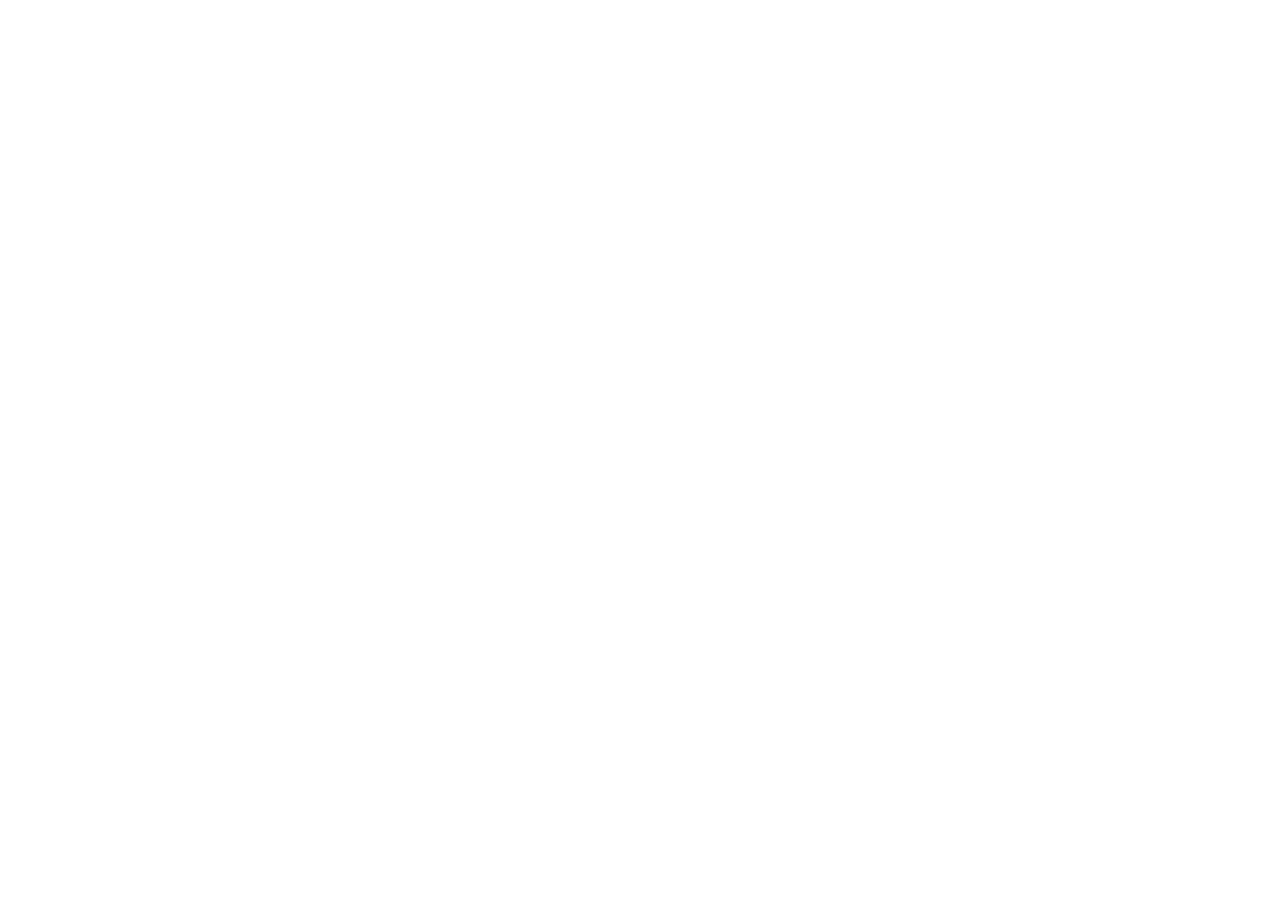
==== index.html @ 3d7b1da3 "add: Initial commit" ====
<!DOCTYPE html>
<html lang="en">
  <head>
    <meta charset="UTF-8" />
    <meta name="viewport" content="width=device-width, initial-scale=1.0" />
    <link rel="stylesheet" href="styles.css" />
    <title>Quiz App</title>
  </head>
  <body></body>
</html>
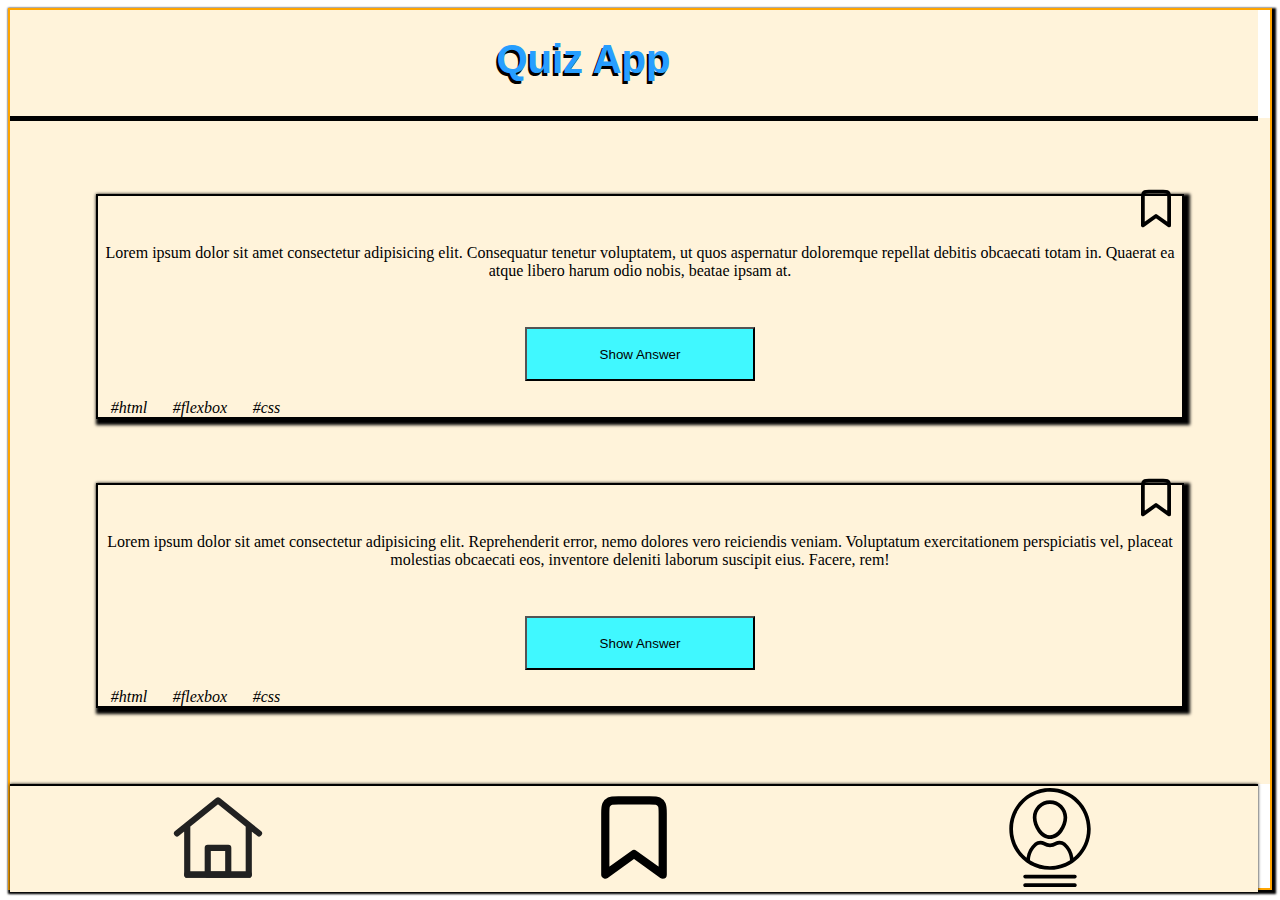
==== commit 3da32fd5: "add: home page index.html file and styles.css file styled" ====
--- a/index.html
+++ b/index.html
@@ -4,7 +4,67 @@
     <meta charset="UTF-8" />
     <meta name="viewport" content="width=device-width, initial-scale=1.0" />
     <link rel="stylesheet" href="styles.css" />
+    <link
+      rel="stylesheet"
+      href="https://cdnjs.cloudflare.com/ajax/libs/font-awesome/4.7.0/css/font-awesome.min.css"
+    />
     <title>Quiz App</title>
   </head>
-  <body></body>
+  <body>
+    <header>
+      <h1>Quiz App</h1>
+    </header>
+    <main>
+      <section class="question-card">
+        <img
+          class="bookmrk"
+          src="./components/bookmark-svgrepo-com.svg"
+          alt="bookmark"
+        />
+        <p>
+          Lorem ipsum dolor sit amet consectetur adipisicing elit. Consequatur
+          tenetur voluptatem, ut quos aspernatur doloremque repellat debitis
+          obcaecati totam in. Quaerat ea atque libero harum odio nobis, beatae
+          ipsam at.
+        </p>
+        <button>Show Answer</button>
+        <span><i>#html</i><i>#flexbox</i><i>#css</i></span>
+      </section>
+      <section>
+        <img
+          class="bookmrk"
+          src="./components/bookmark-svgrepo-com.svg"
+          alt="bookmark"
+        />
+        <p>
+          Lorem ipsum dolor sit amet consectetur adipisicing elit. Reprehenderit
+          error, nemo dolores vero reiciendis veniam. Voluptatum exercitationem
+          perspiciatis vel, placeat molestias obcaecati eos, inventore deleniti
+          laborum suscipit eius. Facere, rem!
+        </p>
+        <button>Show Answer</button>
+        <span><i>#html</i><i>#flexbox</i><i>#css</i></span>
+      </section>
+    </main>
+    <nav>
+      <a href="./index.html"
+        ><img
+          class="nav-img"
+          src="./components/homepage-svgrepo-com.svg"
+          alt="homepage"
+      /></a>
+      <a href="./bookmarks.html"
+        ><img
+          class="nav-img"
+          src="./components/bookmark-svgrepo-com.svg"
+          alt="bookmark"
+      /></a>
+      <a href="./profile.html"
+        ><img
+          class="nav-img"
+          src="./components/profile-svgrepo-com.svg"
+          alt="profile"
+      /></a>
+    </nav>
+  </body>
 </html>
--- a/styles.css
+++ b/styles.css
@@ -0,0 +1,123 @@
+* {
+  box-sizing: border-box;
+}
+body {
+  height: 98vh;
+  border: 2px solid black;
+  box-shadow: 2px 2px 2px 2px black;
+  border-color: orange;
+}
+header {
+  width: 97.5vw;
+  height: 12vh;
+  border-bottom: 2px solid black;
+  box-shadow: 0 3px black;
+  position: relative;
+  background-color: #fff3da;
+}
+
+h1 {
+  font-size: 2.5rem;
+  font-family: Verdana, Geneva, Tahoma, sans-serif;
+  font-weight: 900;
+  margin-left: 38vw;
+  position: absolute;
+  text-shadow: -2px 3px black;
+  color: #279eff;
+}
+main {
+  /* margin-top: -5vh; */
+  background-color: #fff3da;
+  /* background-color: #fff3da; */
+  height: 74vh;
+  /* width: 80vw; */
+  display: flex;
+  flex-direction: column;
+  gap: 5vw;
+  justify-content: center;
+  align-items: center;
+}
+
+section {
+  display: flex;
+  width: 85vw;
+  height: 25vh;
+  position: relative;
+  border: 2px solid black;
+  box-shadow: 3px 3px 3px 3px black;
+  flex-direction: column;
+  align-items: center;
+  position: relative;
+  background-color: #fff3da;
+}
+
+p {
+  margin: auto;
+  text-align: center;
+}
+
+button {
+  margin-bottom: 2vh;
+  width: 18vw;
+  height: 6vh;
+  background-color: #40f8ff;
+  box-shadow: 3px 3px blur black;
+}
+
+span {
+  align-self: flex-start;
+  margin-bottom: 0;
+  justify-self: flex-end;
+}
+
+i {
+  margin: 1vw;
+}
+
+.bookmrk {
+  margin-top: -1.1vh;
+  margin-right: -0.5vw;
+  width: 5vw;
+  height: 5vh;
+  position: absolute;
+  top: 0;
+  right: 0;
+}
+
+nav {
+  width: 97.5vw;
+  height: 12vh;
+  /* margin-top: 12vh; */
+  border-top: 2px solid black;
+  box-shadow: 0 0 3px black;
+  display: flex;
+  justify-content: space-around;
+  align-items: center;
+  background-color: #fff3da;
+  /* background-color: #279eff; */
+}
+
+.nav-img {
+  width: 11vw;
+  height: 11vh;
+  /* background-color: #40f8ff; */
+  /* background-color: #279eff; */
+}
+
+a:visited {
+  color: pink;
+  background-color: transparent;
+  text-decoration: none;
+}
+
+a:hover {
+  color: red;
+  background-color: transparent;
+  text-decoration: underline;
+}
+
+a:active {
+  color: yellow;
+  background-color: black;
+  text-decoration: underline;
+}
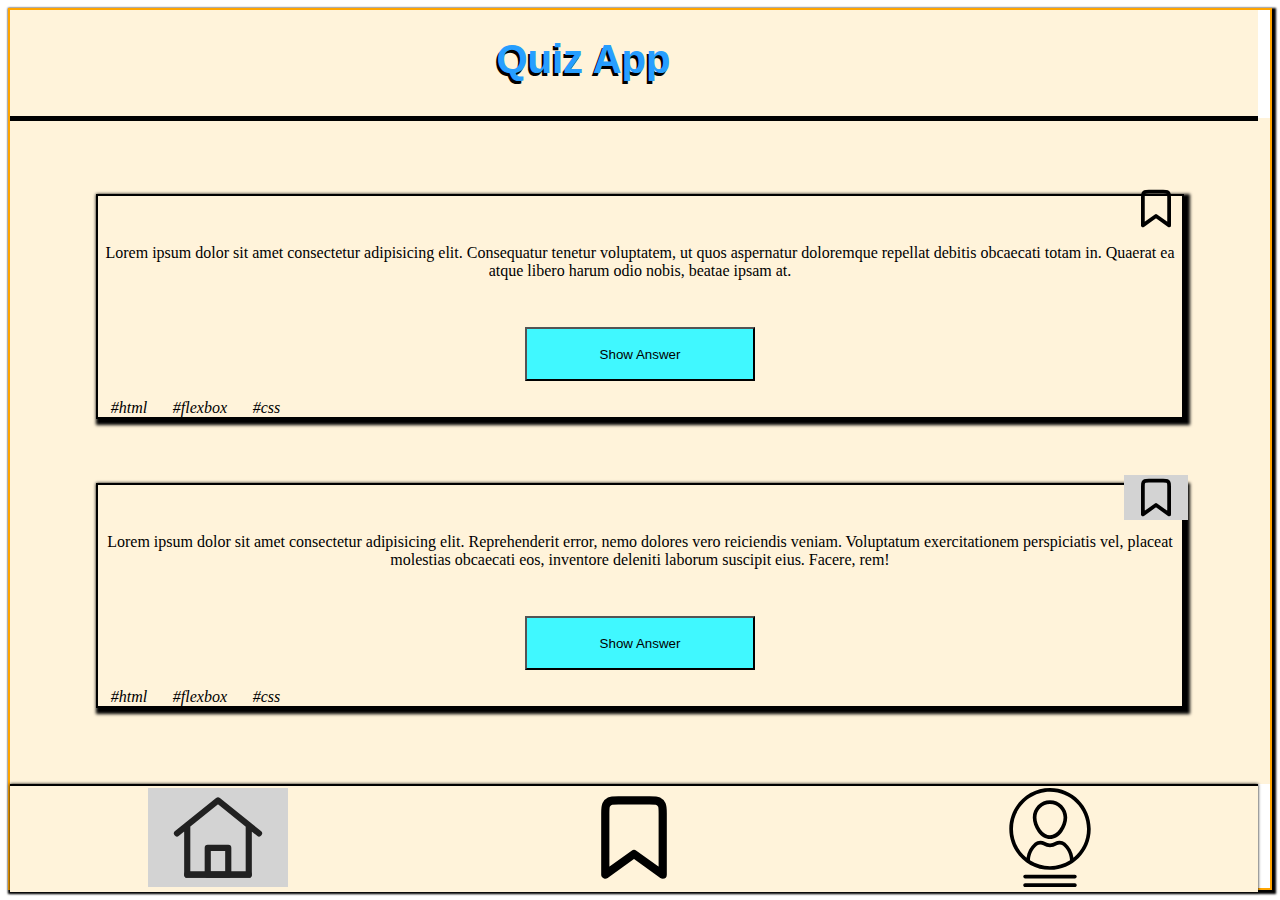
==== commit d8d88783: "add: home page done" ====
--- a/index.html
+++ b/index.html
@@ -4,21 +4,21 @@
     <meta charset="UTF-8" />
     <meta name="viewport" content="width=device-width, initial-scale=1.0" />
     <link rel="stylesheet" href="styles.css" />
-    <link
+    <!-- <link
       rel="stylesheet"
       href="https://cdnjs.cloudflare.com/ajax/libs/font-awesome/4.7.0/css/font-awesome.min.css"
-    />
+    /> -->
     <title>Quiz App</title>
   </head>
   <body>
-    <header>
-      <h1>Quiz App</h1>
+    <header class="header">
+      <h1 class="header-title">Quiz App</h1>
     </header>
     <main>
-      <section class="question-card">
+      <section class="card question-card">
         <img
-          class="bookmrk"
-          src="./components/bookmark-svgrepo-com.svg"
+          class="bookmrk book-1"
+          src="./components/images/bookmark-svgrepo-com.svg"
           alt="bookmark"
         />
         <p>
@@ -27,13 +27,13 @@
           obcaecati totam in. Quaerat ea atque libero harum odio nobis, beatae
           ipsam at.
         </p>
-        <button>Show Answer</button>
+        <button class="button">Show Answer</button>
         <span><i>#html</i><i>#flexbox</i><i>#css</i></span>
       </section>
-      <section>
+      <section class="card question-card">
         <img
-          class="bookmrk"
-          src="./components/bookmark-svgrepo-com.svg"
+          class="bookmrk book-2"
+          src="./components/images/bookmark-svgrepo-com.svg"
           alt="bookmark"
         />
         <p>
@@ -42,27 +42,27 @@
           perspiciatis vel, placeat molestias obcaecati eos, inventore deleniti
           laborum suscipit eius. Facere, rem!
         </p>
-        <button>Show Answer</button>
+        <button class="button">Show Answer</button>
         <span><i>#html</i><i>#flexbox</i><i>#css</i></span>
       </section>
     </main>
-    <nav>
+    <nav class="navigation">
       <a href="./index.html"
         ><img
           class="nav-img"
-          src="./components/homepage-svgrepo-com.svg"
+          src="./components/images/homepage-svgrepo-com.svg"
           alt="homepage"
       /></a>
       <a href="./bookmarks.html"
         ><img
           class="nav-img"
-          src="./components/bookmark-svgrepo-com.svg"
+          src="./components/images/bookmark-svgrepo-com.svg"
           alt="bookmark"
       /></a>
       <a href="./profile.html"
         ><img
           class="nav-img"
-          src="./components/profile-svgrepo-com.svg"
+          src="./components/images/profile-svgrepo-com.svg"
           alt="profile"
       /></a>
     </nav>
--- a/styles.css
+++ b/styles.css
@@ -1,123 +1 @@
-* {
-  box-sizing: border-box;
-}
-body {
-  height: 98vh;
-  border: 2px solid black;
-  box-shadow: 2px 2px 2px 2px black;
-  border-color: orange;
-}
-header {
-  width: 97.5vw;
-  height: 12vh;
-  border-bottom: 2px solid black;
-  box-shadow: 0 3px black;
-  position: relative;
-  background-color: #fff3da;
-}
-
-h1 {
-  font-size: 2.5rem;
-  font-family: Verdana, Geneva, Tahoma, sans-serif;
-  font-weight: 900;
-  margin-left: 38vw;
-  position: absolute;
-  text-shadow: -2px 3px black;
-  color: #279eff;
-}
-main {
-  /* margin-top: -5vh; */
-  background-color: #fff3da;
-  /* background-color: #fff3da; */
-  height: 74vh;
-  /* width: 80vw; */
-  display: flex;
-  flex-direction: column;
-  gap: 5vw;
-  justify-content: center;
-  align-items: center;
-}
-
-section {
-  display: flex;
-  width: 85vw;
-  height: 25vh;
-  position: relative;
-  border: 2px solid black;
-  box-shadow: 3px 3px 3px 3px black;
-  flex-direction: column;
-  align-items: center;
-  position: relative;
-  background-color: #fff3da;
-}
-
-p {
-  margin: auto;
-  text-align: center;
-}
-
-button {
-  margin-bottom: 2vh;
-  width: 18vw;
-  height: 6vh;
-  background-color: #40f8ff;
-  box-shadow: 3px 3px blur black;
-}
-
-span {
-  align-self: flex-start;
-  margin-bottom: 0;
-  justify-self: flex-end;
-}
-
-i {
-  margin: 1vw;
-}
-
-.bookmrk {
-  margin-top: -1.1vh;
-  margin-right: -0.5vw;
-  width: 5vw;
-  height: 5vh;
-  position: absolute;
-  top: 0;
-  right: 0;
-}
-
-nav {
-  width: 97.5vw;
-  height: 12vh;
-  /* margin-top: 12vh; */
-  border-top: 2px solid black;
-  box-shadow: 0 0 3px black;
-  display: flex;
-  justify-content: space-around;
-  align-items: center;
-  background-color: #fff3da;
-  /* background-color: #279eff; */
-}
-
-.nav-img {
-  width: 11vw;
-  height: 11vh;
-  /* background-color: #40f8ff; */
-  /* background-color: #279eff; */
-}
-
-a:visited {
-  color: pink;
-  background-color: transparent;
-  text-decoration: none;
-}
-
-a:hover {
-  color: red;
-  background-color: transparent;
-  text-decoration: underline;
-}
-
-a:active {
-  color: yellow;
-  background-color: black;
-  text-decoration: underline;
-}
+@import "global.css";
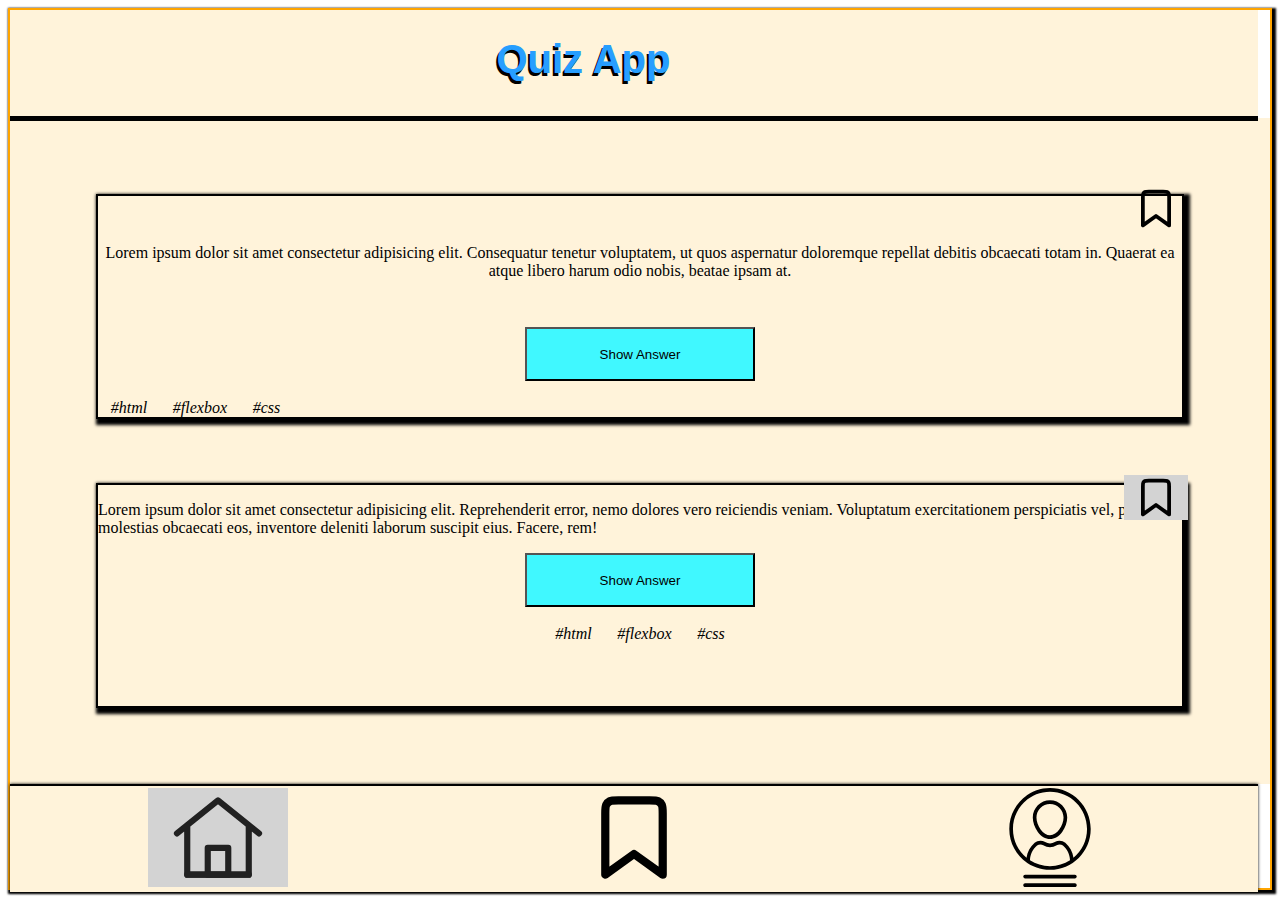
==== commit 97af6ee4: "add: last changes added to Quiz App" ====
--- a/index.html
+++ b/index.html
@@ -4,31 +4,27 @@
     <meta charset="UTF-8" />
     <meta name="viewport" content="width=device-width, initial-scale=1.0" />
     <link rel="stylesheet" href="styles.css" />
-    <!-- <link
-      rel="stylesheet"
-      href="https://cdnjs.cloudflare.com/ajax/libs/font-awesome/4.7.0/css/font-awesome.min.css"
-    /> -->
     <title>Quiz App</title>
   </head>
   <body>
     <header class="header">
       <h1 class="header-title">Quiz App</h1>
     </header>
-    <main>
+    <main class="main-h-b">
       <section class="card question-card">
         <img
           class="bookmrk book-1"
           src="./components/images/bookmark-svgrepo-com.svg"
           alt="bookmark"
         />
-        <p>
+        <p class="p-hmpg">
           Lorem ipsum dolor sit amet consectetur adipisicing elit. Consequatur
           tenetur voluptatem, ut quos aspernatur doloremque repellat debitis
           obcaecati totam in. Quaerat ea atque libero harum odio nobis, beatae
           ipsam at.
         </p>
         <button class="button">Show Answer</button>
-        <span><i>#html</i><i>#flexbox</i><i>#css</i></span>
+        <span class="span-home"><i>#html</i><i>#flexbox</i><i>#css</i></span>
       </section>
       <section class="card question-card">
         <img
@@ -57,13 +53,13 @@
         ><img
           class="nav-img"
           src="./components/images/bookmark-svgrepo-com.svg"
-          alt="bookmark"
+          alt="bookmark-h"
       /></a>
       <a href="./profile.html"
         ><img
           class="nav-img"
           src="./components/images/profile-svgrepo-com.svg"
-          alt="profile"
+          alt="profile-h"
       /></a>
     </nav>
   </body>
